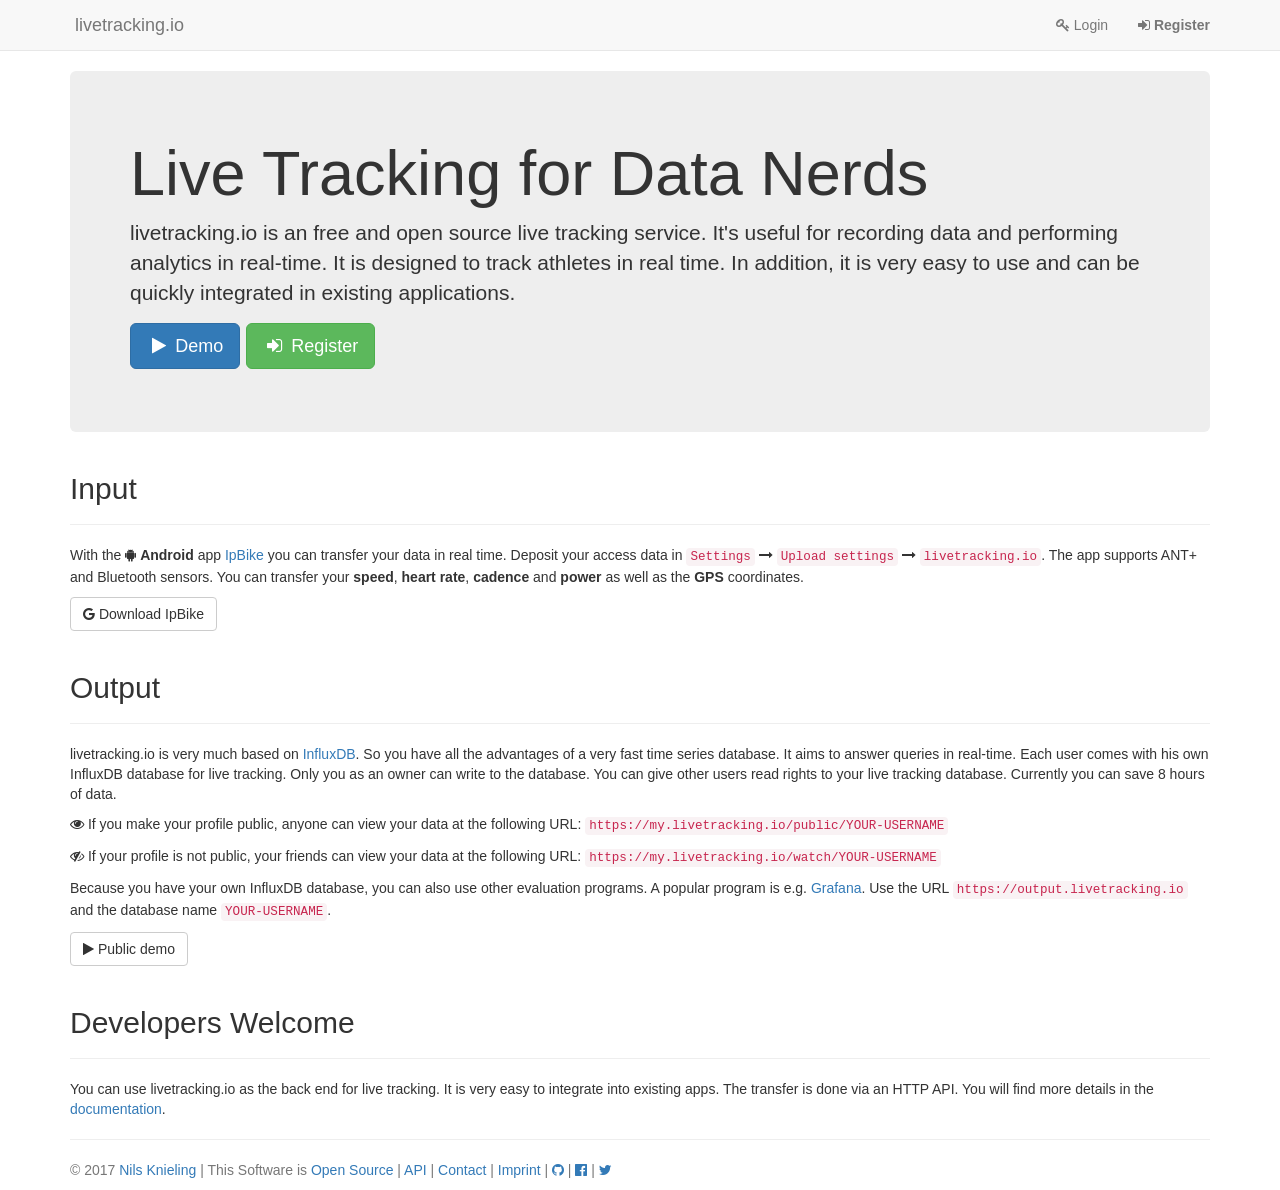
==== index.html @ e9f4f3ba "welcome google" ====
<!DOCTYPE HTML>
<html lang="en">
<head>
<meta charset="utf-8">
<meta http-equiv="X-UA-Compatible" content="IE=edge">
<meta name="viewport" content="width=device-width, initial-scale=1">
<title>Live Tracking - livetracking.io</title>
<link rel="apple-touch-icon" href="https://livetracking.io/touchicon.png">
<link rel="shortcut icon" href="https://livetracking.io/favicon.ico">
<link rel="stylesheet" href="https://cdnjs.cloudflare.com/ajax/libs/twitter-bootstrap/3.3.7/css/bootstrap.min.css">
<link rel="stylesheet" href="https://cdnjs.cloudflare.com/ajax/libs/font-awesome/4.7.0/css/font-awesome.min.css">
<link rel="stylesheet" href="https://livetracking.io/font/style.css">
</head>
<body>
<nav class="navbar navbar-default navbar-static-top">
	<div class="container">
		<div class="navbar-header">
			<button type="button" class="navbar-toggle collapsed" data-toggle="collapse" data-target="#navbar" aria-expanded="false" aria-controls="navbar">
				<span class="sr-only">Toggle navigation</span>
				<span class="icon-bar"></span>
				<span class="icon-bar"></span>
				<span class="icon-bar"></span>
			</button>
			<a class="navbar-brand" href="/">
				<i class="fa icon-livetracking" aria-hidden="true"></i>
				livetracking.io
			</a>
		</div>
		<div id="navbar" class="navbar-collapse collapse">
						<ul class="nav navbar-nav navbar-right">
									<li><a href="https://my.livetracking.io/dashboard"><i class="fa fa-key" aria-hidden="true"></i> Login</a></li>
					<li><a href="https://my.livetracking.io/register"><i class="fa fa-sign-in" aria-hidden="true"></i> <b>Register</b></a></li>
							</ul>
		</div>
	</div>
</nav>
<div class="container">


<div class="jumbotron">

<h1>Live Tracking for Data Nerds</h1>
<p>
	livetracking.io is an free and open source live tracking service.
	It's useful for recording data and performing analytics in real-time.
	It is designed to track athletes in real time.
	In addition, it is very easy to use and can be quickly integrated in existing applications.
</p>

<p>
	<a href="https://my.livetracking.io/public/demo" class="btn btn-primary btn-lg" role="button">
		<i class="fa fa-play fa-fw" aria-hidden="true"></i>
		Demo
	</a>
	<a href="https://my.livetracking.io/register" class="btn btn-success btn-lg" role="button">
		<i class="fa fa-sign-in fa-fw" aria-hidden="true"></i>
		Register
	</a>

</p>
</div> <!-- // jumbotron -->

<div class="page-header">
	<h2>Input</h2>
</div>

<p>
With the <i class="fa fa-android" aria-hidden="true"></i> <strong>Android</strong> app <a href="http://www.iforpowell.com/">IpBike</a> you can transfer your data in real time.
Deposit your access data in <code>Settings</code> <i class="fa fa-long-arrow-right" aria-hidden="true"></i> <code>Upload settings</code> <i class="fa fa-long-arrow-right" aria-hidden="true"></i> <code>livetracking.io</code>.
The app supports ANT+ and Bluetooth sensors.
You can transfer your <strong>speed</strong>, <strong>heart rate</strong>, <strong>cadence</strong> and <strong>power</strong> as well as the <strong>GPS</strong> coordinates.
</p>

<p>
	<a href="https://play.google.com/store/apps/details?id=com.iforpowell.android.ipbike" class="btn btn-default" role="button">
		<i class="fa fa-google" aria-hidden="true"></i>
		Download IpBike
	</a>
</p>

<div class="page-header">
	<h2>Output</h2>
</div>

<p>
livetracking.io is very much based on <a href="https://www.influxdata.com/">InfluxDB</a>.
So you have all the advantages of a very fast time series database.
It aims to answer queries in real-time.
Each user comes with his own InfluxDB database for live tracking.
Only you as an owner can write to the database.
You can give other users read rights to your live tracking database.
Currently you can save 8 hours of data.
</p>

<p>
<i class="fa fa-eye" aria-hidden="true"></i>
If you make your profile public, anyone can view your data at the following URL: <code>https://my.livetracking.io/public/YOUR-USERNAME</code>
</p>

<p>
<i class="fa fa-eye-slash" aria-hidden="true"></i>
If your profile is not public, your friends can view your data at the following URL:
<code>https://my.livetracking.io/watch/YOUR-USERNAME</code>
</p>

<p>
Because you have your own InfluxDB database, you can also use other evaluation programs.
A popular program is e.g. <a href="http://docs.grafana.org/features/datasources/influxdb/">Grafana</a>.
Use the URL <code>https://output.livetracking.io</code> and the database name <code>YOUR-USERNAME</code>.

<p>
	<a href="https://my.livetracking.io/public/demo" class="btn btn-default" role="button">
		<i class="fa fa-play" aria-hidden="true"></i>
		Public demo
	</a>
</p>

<div class="page-header">
	<h2>Developers Welcome</h2>
</div>

<p>
You can use livetracking.io as the back end for live tracking.
It is very easy to integrate into existing apps.
The transfer is done via an HTTP API.
You will find more details in the <a href="https://github.com/livetracking/livetracking/wiki">documentation</a>.
</p>


<hr>
<footer>
	<p class="text-muted">
		&copy; 2017 <a href="https://github.com/Cyclenerd">Nils Knieling</a>
		|
		This Software is <a href="https://github.com/livetracking">Open Source</a>
		|
		<a href="https://github.com/livetracking/livetracking/wiki">API</a>
		<script>
			emailE=('in' + 'put' + '@' + 'live' + 'tracking' + '.io')
			document.write('| <a href="mailto:' + emailE + '">Contact</a>')
		</script>
		|
		<a href="https://livetracking.io/imprint.html">Imprint</a>
		|
		<a href="https://github.com/livetracking" title="livetracking.io @ GitHub"><i class="fa fa-github" aria-hidden="true"></i></a>
		|
		<a href="https://www.facebook.com/livetracking.io/" title="livetracking.io @ Facebook"><i class="fa fa-facebook-official" aria-hidden="true"></i></a>
		|
		<a href="https://twitter.com/livetracking_io" title="livetracking.io @ Twitter"><i class="fa fa-twitter" aria-hidden="true"></i></a>
	</p>
</footer>
</div> <!-- // container -->

<script src="https://cdnjs.cloudflare.com/ajax/libs/jquery/1.12.4/jquery.min.js"></script>
<script src="https://cdnjs.cloudflare.com/ajax/libs/twitter-bootstrap/3.3.7/js/bootstrap.min.js"></script>
</body>
</html>
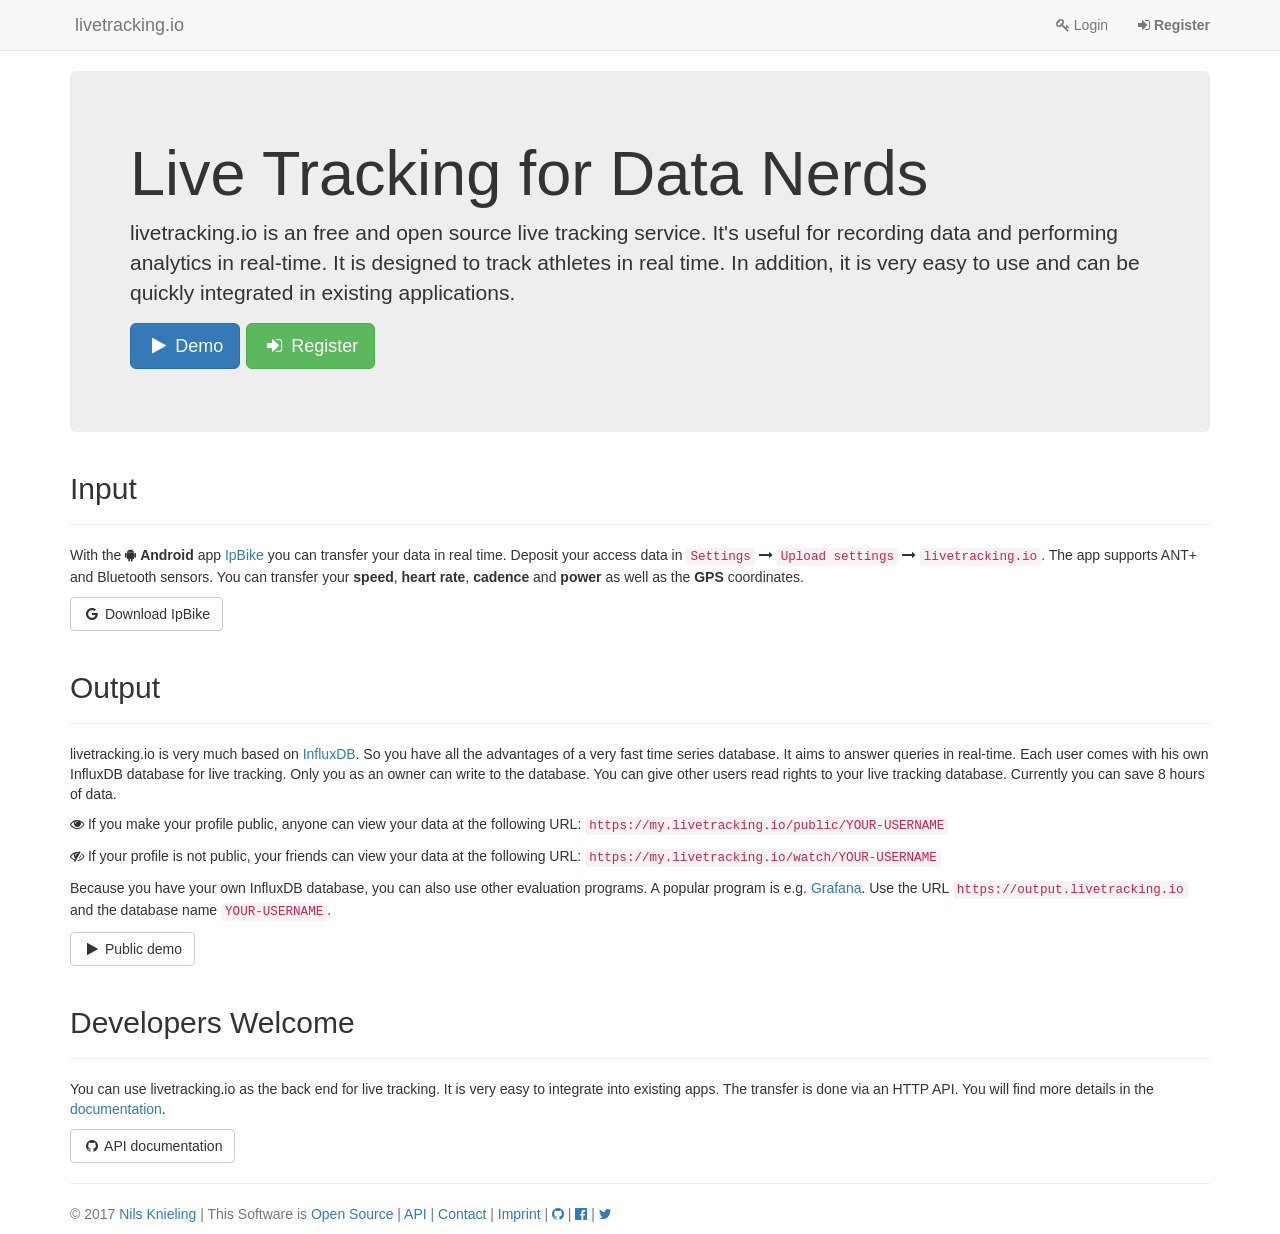
==== commit b576f6ac: "github button" ====
--- a/index.html
+++ b/index.html
@@ -73,7 +73,7 @@
 
 <p>
 	<a href="https://play.google.com/store/apps/details?id=com.iforpowell.android.ipbike" class="btn btn-default" role="button">
-		<i class="fa fa-google" aria-hidden="true"></i>
+		<i class="fa fa-google fa-fw" aria-hidden="true"></i>
 		Download IpBike
 	</a>
 </p>
@@ -110,7 +110,7 @@
 
 <p>
 	<a href="https://my.livetracking.io/public/demo" class="btn btn-default" role="button">
-		<i class="fa fa-play" aria-hidden="true"></i>
+		<i class="fa fa-play fa-fw" aria-hidden="true"></i>
 		Public demo
 	</a>
 </p>
@@ -125,6 +125,14 @@
 The transfer is done via an HTTP API.
 You will find more details in the <a href="https://github.com/livetracking/livetracking/wiki">documentation</a>.
 </p>
+
+<p>
+	<a href="https://github.com/livetracking/livetracking/wiki" class="btn btn-default" role="button">
+		<i class="fa fa-github fa-fw" aria-hidden="true"></i>
+		API documentation
+	</a>
+</p>
+
 
 
 <hr>
@@ -153,5 +161,14 @@
 
 <script src="https://cdnjs.cloudflare.com/ajax/libs/jquery/1.12.4/jquery.min.js"></script>
 <script src="https://cdnjs.cloudflare.com/ajax/libs/twitter-bootstrap/3.3.7/js/bootstrap.min.js"></script>
+
+<script>
+(function(i,s,o,g,r,a,m){i['GoogleAnalyticsObject']=r;i[r]=i[r]||function(){
+(i[r].q=i[r].q||[]).push(arguments)},i[r].l=1*new Date();a=s.createElement(o),
+m=s.getElementsByTagName(o)[0];a.async=1;a.src=g;m.parentNode.insertBefore(a,m)
+})(window,document,'script','https://www.google-analytics.com/analytics.js','ga');
+ga('create', 'UA-1984327-10', 'auto');
+ga('send', 'pageview');
+</script>
 </body>
 </html>
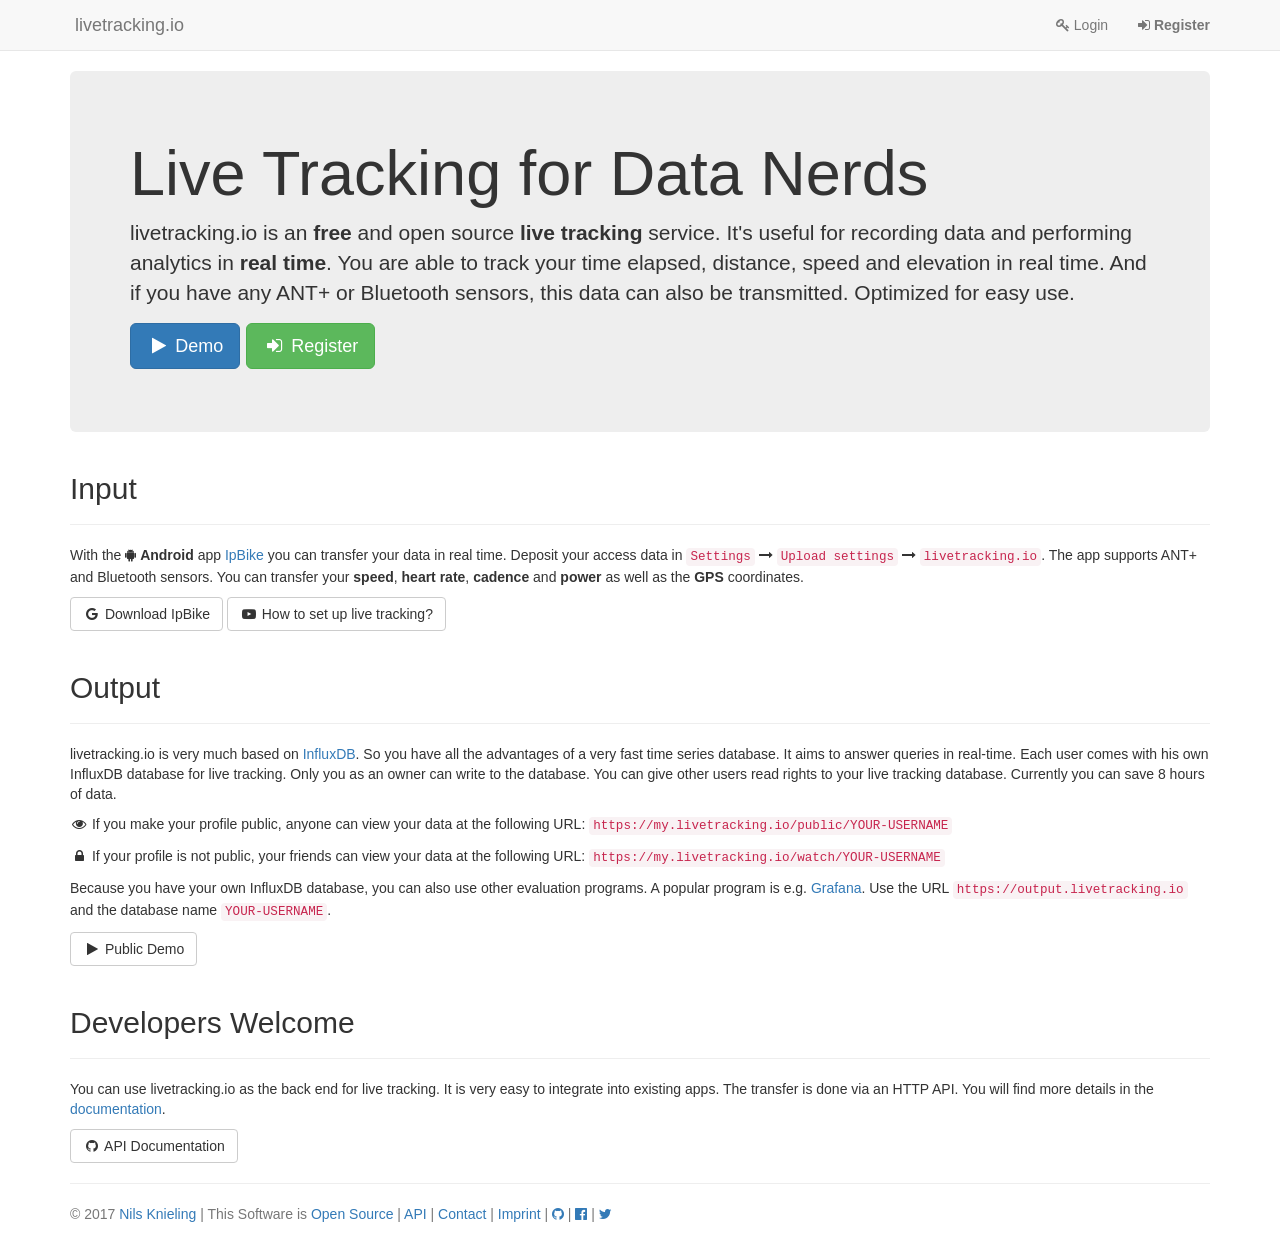
==== commit 360ba14e: "frontpage fix" ====
--- a/index.html
+++ b/index.html
@@ -4,7 +4,7 @@
 <meta charset="utf-8">
 <meta http-equiv="X-UA-Compatible" content="IE=edge">
 <meta name="viewport" content="width=device-width, initial-scale=1">
-<title>Live Tracking - livetracking.io</title>
+<title>Live Tracking in Real Time - GPS - ANT+ and Bluetooth - livetracking.io</title>
 <link rel="apple-touch-icon" href="https://livetracking.io/touchicon.png">
 <link rel="shortcut icon" href="https://livetracking.io/favicon.ico">
 <link rel="stylesheet" href="https://cdnjs.cloudflare.com/ajax/libs/twitter-bootstrap/3.3.7/css/bootstrap.min.css">
@@ -21,7 +21,7 @@
 				<span class="icon-bar"></span>
 				<span class="icon-bar"></span>
 			</button>
-			<a class="navbar-brand" href="/">
+			<a class="navbar-brand" href="https://livetracking.io/">
 				<i class="fa icon-livetracking" aria-hidden="true"></i>
 				livetracking.io
 			</a>
@@ -41,10 +41,11 @@
 
 <h1>Live Tracking for Data Nerds</h1>
 <p>
-	livetracking.io is an free and open source live tracking service.
-	It's useful for recording data and performing analytics in real-time.
-	It is designed to track athletes in real time.
-	In addition, it is very easy to use and can be quickly integrated in existing applications.
+	livetracking.io is an <b>free</b> and open source <b>live tracking</b> service.
+	It's useful for recording data and performing analytics in <b>real time</b>.
+	You are able to track your time elapsed, distance, speed and elevation in real time.
+	And if you have any ANT+ or Bluetooth sensors, this data can also be transmitted.
+	Optimized for easy use.
 </p>
 
 <p>
@@ -76,6 +77,10 @@
 		<i class="fa fa-google fa-fw" aria-hidden="true"></i>
 		Download IpBike
 	</a>
+	<a href="https://www.youtube.com/watch?v=tgOifBgPqaA" class="btn btn-default" role="button">
+		<i class="fa fa-youtube-play fa-fw" aria-hidden="true"></i>
+		How to set up live tracking?
+	</a>
 </p>
 
 <div class="page-header">
@@ -93,12 +98,12 @@
 </p>
 
 <p>
-<i class="fa fa-eye" aria-hidden="true"></i>
+<i class="fa fa-eye fa-fw" aria-hidden="true"></i>
 If you make your profile public, anyone can view your data at the following URL: <code>https://my.livetracking.io/public/YOUR-USERNAME</code>
 </p>
 
 <p>
-<i class="fa fa-eye-slash" aria-hidden="true"></i>
+<i class="fa fa-lock fa-fw" aria-hidden="true"></i>
 If your profile is not public, your friends can view your data at the following URL:
 <code>https://my.livetracking.io/watch/YOUR-USERNAME</code>
 </p>
@@ -111,7 +116,7 @@
 <p>
 	<a href="https://my.livetracking.io/public/demo" class="btn btn-default" role="button">
 		<i class="fa fa-play fa-fw" aria-hidden="true"></i>
-		Public demo
+		Public Demo
 	</a>
 </p>
 
@@ -129,10 +134,9 @@
 <p>
 	<a href="https://github.com/livetracking/livetracking/wiki" class="btn btn-default" role="button">
 		<i class="fa fa-github fa-fw" aria-hidden="true"></i>
-		API documentation
+		API Documentation
 	</a>
 </p>
-
 
 
 <hr>
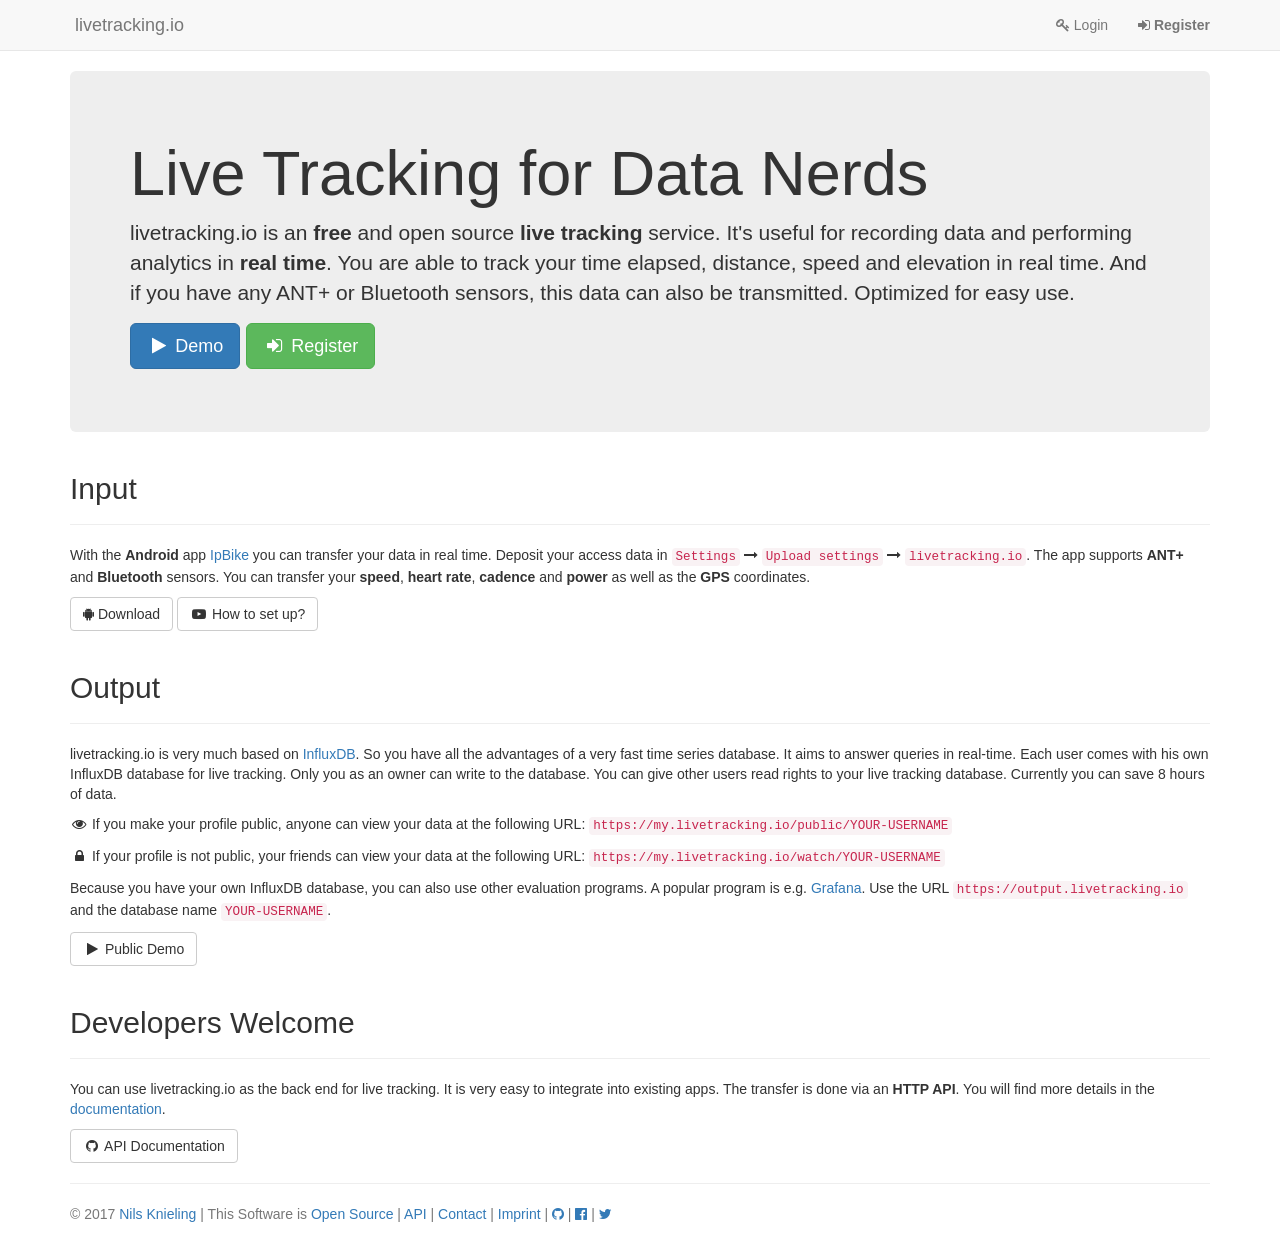
==== commit 7335e993: "small fix" ====
--- a/index.html
+++ b/index.html
@@ -66,20 +66,20 @@
 </div>
 
 <p>
-With the <i class="fa fa-android" aria-hidden="true"></i> <strong>Android</strong> app <a href="http://www.iforpowell.com/">IpBike</a> you can transfer your data in real time.
+With the <strong>Android</strong> app <a href="http://www.iforpowell.com/">IpBike</a> you can transfer your data in real time.
 Deposit your access data in <code>Settings</code> <i class="fa fa-long-arrow-right" aria-hidden="true"></i> <code>Upload settings</code> <i class="fa fa-long-arrow-right" aria-hidden="true"></i> <code>livetracking.io</code>.
-The app supports ANT+ and Bluetooth sensors.
+The app supports <b>ANT+</b> and <b>Bluetooth</b> sensors.
 You can transfer your <strong>speed</strong>, <strong>heart rate</strong>, <strong>cadence</strong> and <strong>power</strong> as well as the <strong>GPS</strong> coordinates.
 </p>
 
 <p>
 	<a href="https://play.google.com/store/apps/details?id=com.iforpowell.android.ipbike" class="btn btn-default" role="button">
-		<i class="fa fa-google fa-fw" aria-hidden="true"></i>
-		Download IpBike
+		<i class="fa fa-android" aria-hidden="true"></i>
+		Download
 	</a>
 	<a href="https://www.youtube.com/watch?v=tgOifBgPqaA" class="btn btn-default" role="button">
 		<i class="fa fa-youtube-play fa-fw" aria-hidden="true"></i>
-		How to set up live tracking?
+		How to set up?
 	</a>
 </p>
 
@@ -127,7 +127,7 @@
 <p>
 You can use livetracking.io as the back end for live tracking.
 It is very easy to integrate into existing apps.
-The transfer is done via an HTTP API.
+The transfer is done via an <b>HTTP API</b>.
 You will find more details in the <a href="https://github.com/livetracking/livetracking/wiki">documentation</a>.
 </p>
 
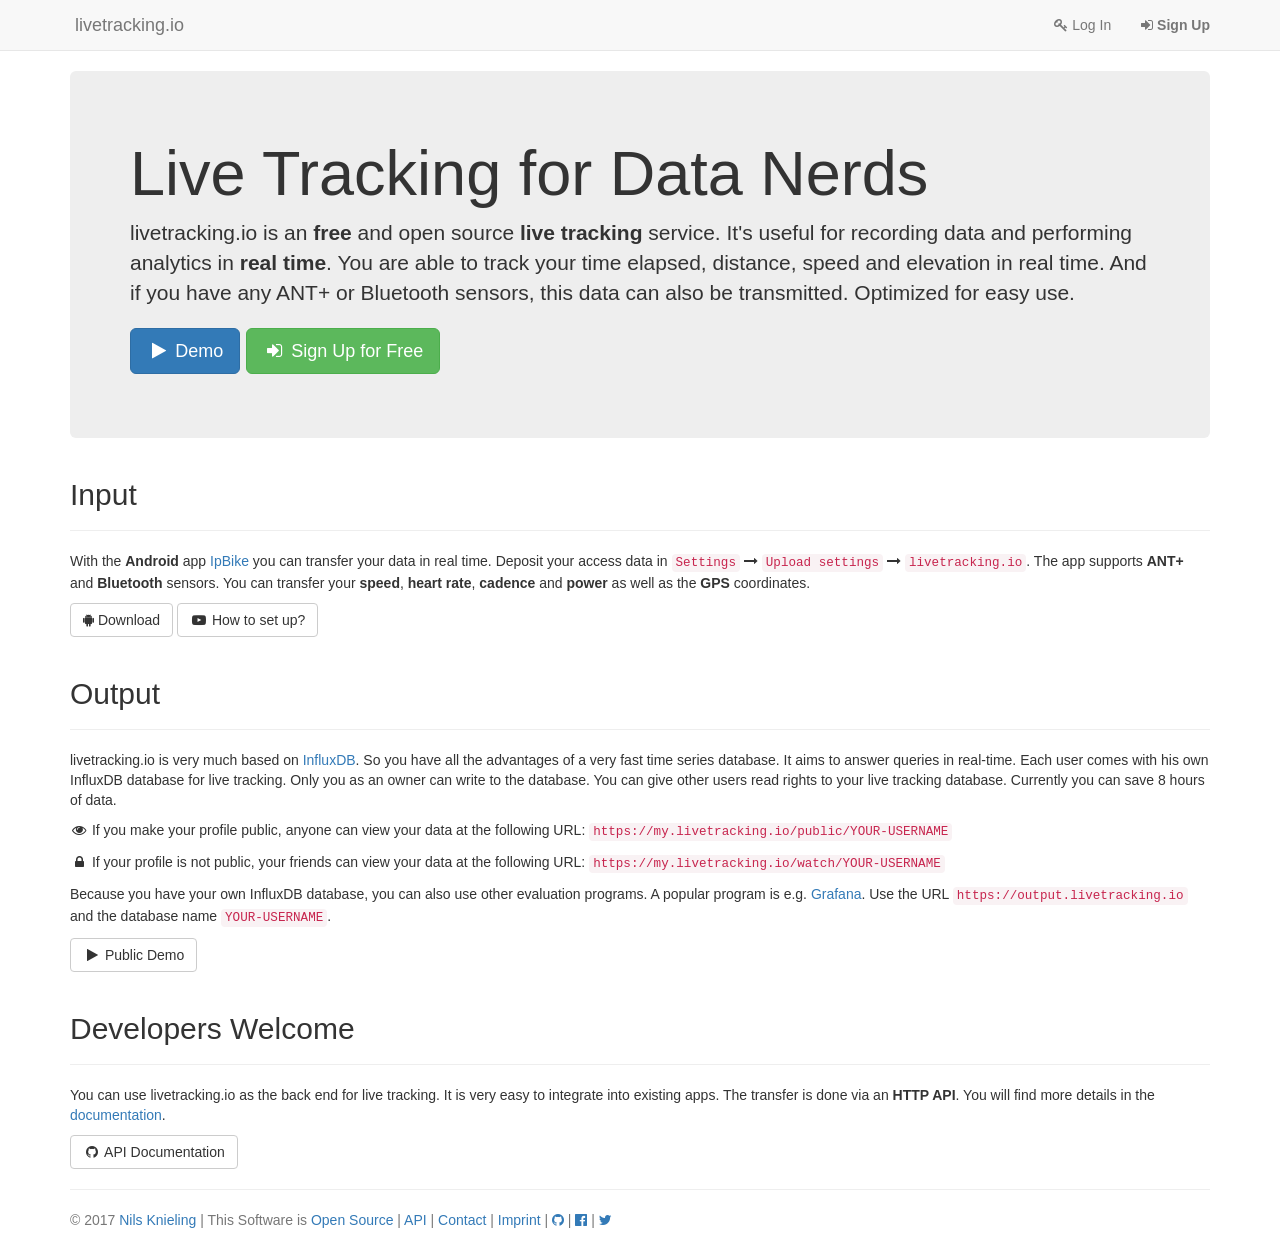
==== commit a212ee44: "sign up for free" ====
--- a/index.html
+++ b/index.html
@@ -10,6 +10,11 @@
 <link rel="stylesheet" href="https://cdnjs.cloudflare.com/ajax/libs/twitter-bootstrap/3.3.7/css/bootstrap.min.css">
 <link rel="stylesheet" href="https://cdnjs.cloudflare.com/ajax/libs/font-awesome/4.7.0/css/font-awesome.min.css">
 <link rel="stylesheet" href="https://livetracking.io/font/style.css">
+<style>
+.frontpage-jumbotron-buttons {
+	line-height: 52px;
+}
+</style>
 </head>
 <body>
 <nav class="navbar navbar-default navbar-static-top">
@@ -28,8 +33,20 @@
 		</div>
 		<div id="navbar" class="navbar-collapse collapse">
 						<ul class="nav navbar-nav navbar-right">
-									<li><a href="https://my.livetracking.io/dashboard"><i class="fa fa-key" aria-hidden="true"></i> Login</a></li>
-					<li><a href="https://my.livetracking.io/register"><i class="fa fa-sign-in" aria-hidden="true"></i> <b>Register</b></a></li>
+									<li>
+						<a href="https://my.livetracking.io/dashboard"
+							title="Enter your username in lowercase">
+							<i class="fa fa-key" aria-hidden="true"></i>
+							Log In
+						</a>
+					</li>
+					<li>
+						<a href="https://my.livetracking.io/register"
+							title="Sign up for free">
+							<i class="fa fa-sign-in" aria-hidden="true"></i>
+							<b>Sign Up</b>
+						</a>
+					</li>
 							</ul>
 		</div>
 	</div>
@@ -48,14 +65,14 @@
 	Optimized for easy use.
 </p>
 
-<p>
+<p class="frontpage-jumbotron-buttons">
 	<a href="https://my.livetracking.io/public/demo" class="btn btn-primary btn-lg" role="button">
 		<i class="fa fa-play fa-fw" aria-hidden="true"></i>
 		Demo
 	</a>
 	<a href="https://my.livetracking.io/register" class="btn btn-success btn-lg" role="button">
 		<i class="fa fa-sign-in fa-fw" aria-hidden="true"></i>
-		Register
+		Sign Up for Free
 	</a>
 
 </p>
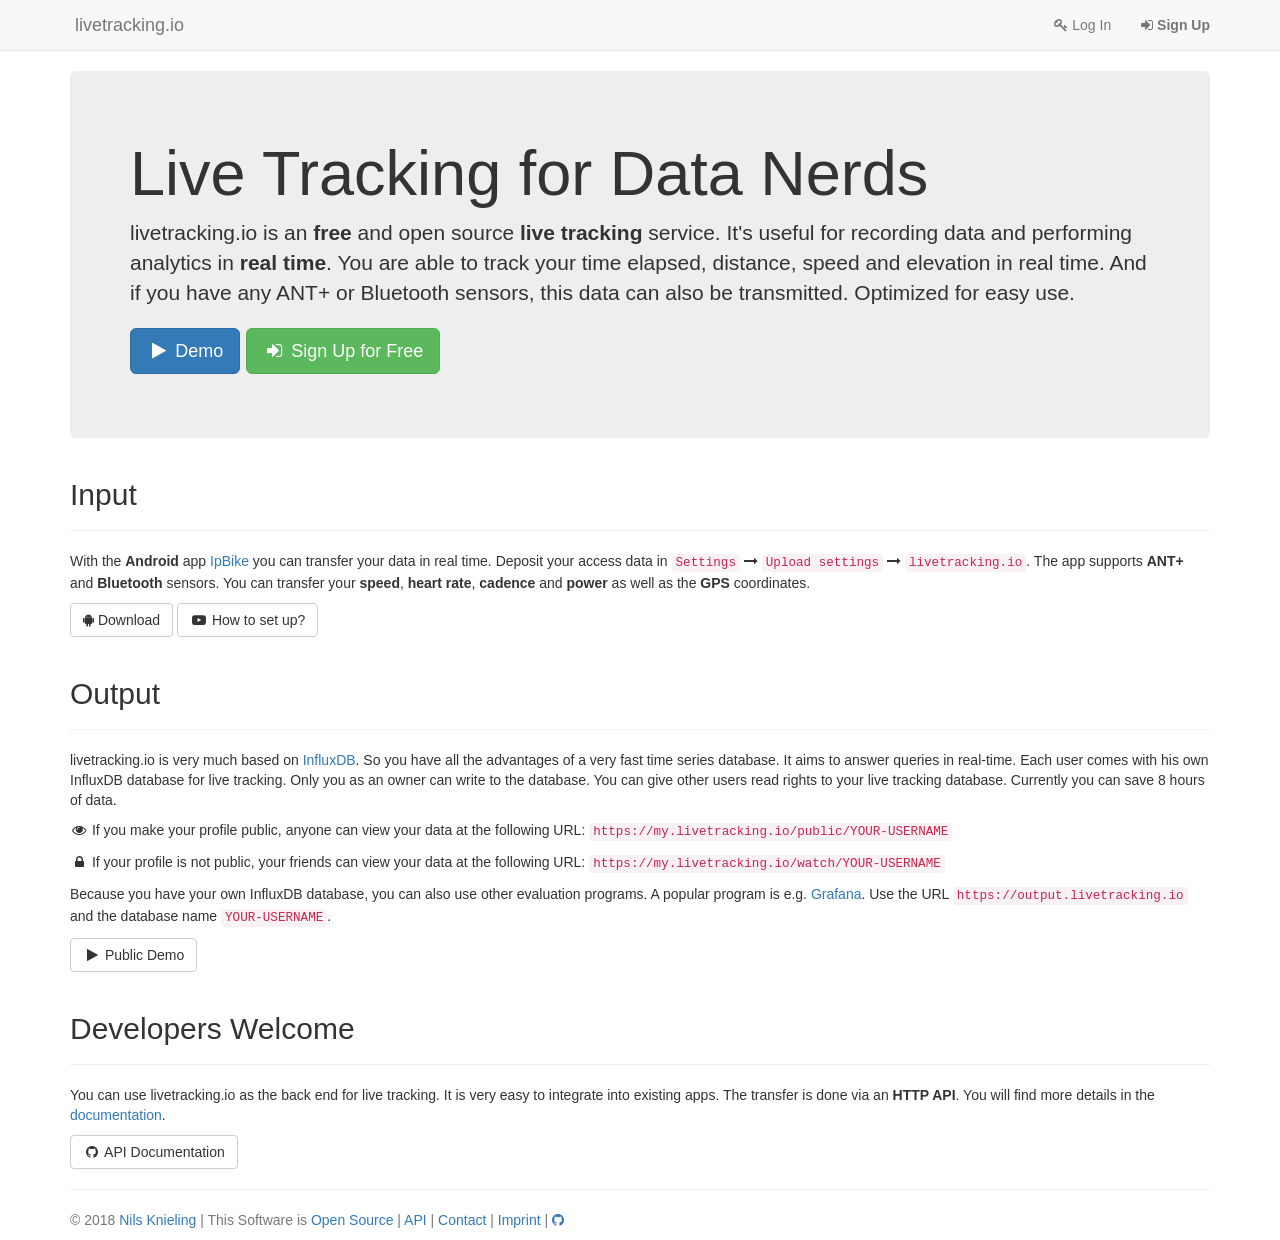
==== commit 1c8e0665: "twitter and facebook removed" ====
--- a/index.html
+++ b/index.html
@@ -159,7 +159,7 @@
 <hr>
 <footer>
 	<p class="text-muted">
-		&copy; 2017 <a href="https://github.com/Cyclenerd">Nils Knieling</a>
+		&copy; 2018 <a href="https://github.com/Cyclenerd">Nils Knieling</a>
 		|
 		This Software is <a href="https://github.com/livetracking">Open Source</a>
 		|
@@ -172,10 +172,6 @@
 		<a href="https://livetracking.io/imprint.html">Imprint</a>
 		|
 		<a href="https://github.com/livetracking" title="livetracking.io @ GitHub"><i class="fa fa-github" aria-hidden="true"></i></a>
-		|
-		<a href="https://www.facebook.com/livetracking.io/" title="livetracking.io @ Facebook"><i class="fa fa-facebook-official" aria-hidden="true"></i></a>
-		|
-		<a href="https://twitter.com/livetracking_io" title="livetracking.io @ Twitter"><i class="fa fa-twitter" aria-hidden="true"></i></a>
 	</p>
 </footer>
 </div> <!-- // container -->
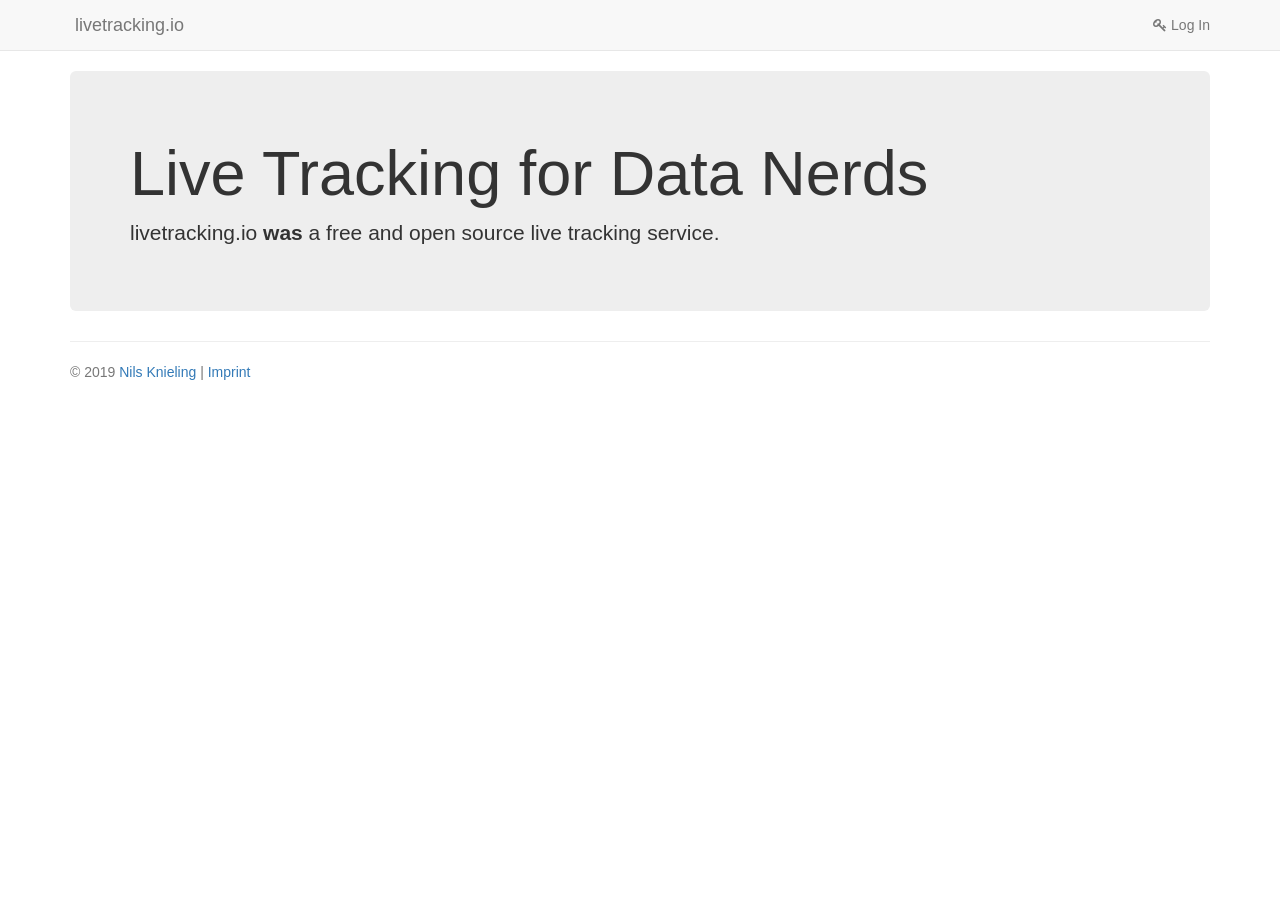
==== commit 5e26baf0: "(So long, and thanks for all the fish" ====
--- a/index.html
+++ b/index.html
@@ -32,22 +32,15 @@
 			</a>
 		</div>
 		<div id="navbar" class="navbar-collapse collapse">
-						<ul class="nav navbar-nav navbar-right">
-									<li>
-						<a href="https://my.livetracking.io/dashboard"
-							title="Enter your username in lowercase">
-							<i class="fa fa-key" aria-hidden="true"></i>
-							Log In
-						</a>
-					</li>
-					<li>
-						<a href="https://my.livetracking.io/register"
-							title="Sign up for free">
-							<i class="fa fa-sign-in" aria-hidden="true"></i>
-							<b>Sign Up</b>
-						</a>
-					</li>
-							</ul>
+			<ul class="nav navbar-nav navbar-right">
+				<li>
+					<a href="https://my.livetracking.io/dashboard"
+						title="Enter your username in lowercase">
+						<i class="fa fa-key" aria-hidden="true"></i>
+						Log In
+					</a>
+				</li>
+			</ul>
 		</div>
 	</div>
 </nav>
@@ -58,120 +51,16 @@
 
 <h1>Live Tracking for Data Nerds</h1>
 <p>
-	livetracking.io is an <b>free</b> and open source <b>live tracking</b> service.
-	It's useful for recording data and performing analytics in <b>real time</b>.
-	You are able to track your time elapsed, distance, speed and elevation in real time.
-	And if you have any ANT+ or Bluetooth sensors, this data can also be transmitted.
-	Optimized for easy use.
+	livetracking.io <b>was</b> a free and open source live tracking service.
 </p>
 
-<p class="frontpage-jumbotron-buttons">
-	<a href="https://my.livetracking.io/public/demo" class="btn btn-primary btn-lg" role="button">
-		<i class="fa fa-play fa-fw" aria-hidden="true"></i>
-		Demo
-	</a>
-	<a href="https://my.livetracking.io/register" class="btn btn-success btn-lg" role="button">
-		<i class="fa fa-sign-in fa-fw" aria-hidden="true"></i>
-		Sign Up for Free
-	</a>
-
-</p>
 </div> <!-- // jumbotron -->
-
-<div class="page-header">
-	<h2>Input</h2>
-</div>
-
-<p>
-With the <strong>Android</strong> app <a href="http://www.iforpowell.com/">IpBike</a> you can transfer your data in real time.
-Deposit your access data in <code>Settings</code> <i class="fa fa-long-arrow-right" aria-hidden="true"></i> <code>Upload settings</code> <i class="fa fa-long-arrow-right" aria-hidden="true"></i> <code>livetracking.io</code>.
-The app supports <b>ANT+</b> and <b>Bluetooth</b> sensors.
-You can transfer your <strong>speed</strong>, <strong>heart rate</strong>, <strong>cadence</strong> and <strong>power</strong> as well as the <strong>GPS</strong> coordinates.
-</p>
-
-<p>
-	<a href="https://play.google.com/store/apps/details?id=com.iforpowell.android.ipbike" class="btn btn-default" role="button">
-		<i class="fa fa-android" aria-hidden="true"></i>
-		Download
-	</a>
-	<a href="https://www.youtube.com/watch?v=tgOifBgPqaA" class="btn btn-default" role="button">
-		<i class="fa fa-youtube-play fa-fw" aria-hidden="true"></i>
-		How to set up?
-	</a>
-</p>
-
-<div class="page-header">
-	<h2>Output</h2>
-</div>
-
-<p>
-livetracking.io is very much based on <a href="https://www.influxdata.com/">InfluxDB</a>.
-So you have all the advantages of a very fast time series database.
-It aims to answer queries in real-time.
-Each user comes with his own InfluxDB database for live tracking.
-Only you as an owner can write to the database.
-You can give other users read rights to your live tracking database.
-Currently you can save 8 hours of data.
-</p>
-
-<p>
-<i class="fa fa-eye fa-fw" aria-hidden="true"></i>
-If you make your profile public, anyone can view your data at the following URL: <code>https://my.livetracking.io/public/YOUR-USERNAME</code>
-</p>
-
-<p>
-<i class="fa fa-lock fa-fw" aria-hidden="true"></i>
-If your profile is not public, your friends can view your data at the following URL:
-<code>https://my.livetracking.io/watch/YOUR-USERNAME</code>
-</p>
-
-<p>
-Because you have your own InfluxDB database, you can also use other evaluation programs.
-A popular program is e.g. <a href="http://docs.grafana.org/features/datasources/influxdb/">Grafana</a>.
-Use the URL <code>https://output.livetracking.io</code> and the database name <code>YOUR-USERNAME</code>.
-
-<p>
-	<a href="https://my.livetracking.io/public/demo" class="btn btn-default" role="button">
-		<i class="fa fa-play fa-fw" aria-hidden="true"></i>
-		Public Demo
-	</a>
-</p>
-
-<div class="page-header">
-	<h2>Developers Welcome</h2>
-</div>
-
-<p>
-You can use livetracking.io as the back end for live tracking.
-It is very easy to integrate into existing apps.
-The transfer is done via an <b>HTTP API</b>.
-You will find more details in the <a href="https://github.com/livetracking/livetracking/wiki">documentation</a>.
-</p>
-
-<p>
-	<a href="https://github.com/livetracking/livetracking/wiki" class="btn btn-default" role="button">
-		<i class="fa fa-github fa-fw" aria-hidden="true"></i>
-		API Documentation
-	</a>
-</p>
-
-
 <hr>
 <footer>
 	<p class="text-muted">
-		&copy; 2018 <a href="https://github.com/Cyclenerd">Nils Knieling</a>
-		|
-		This Software is <a href="https://github.com/livetracking">Open Source</a>
-		|
-		<a href="https://github.com/livetracking/livetracking/wiki">API</a>
-		<script>
-			emailE=('in' + 'put' + '@' + 'live' + 'tracking' + '.io')
-			document.write('| <a href="mailto:' + emailE + '">Contact</a>')
-		</script>
+		&copy; 2019 <a href="https://github.com/Cyclenerd">Nils Knieling</a>
 		|
 		<a href="https://livetracking.io/imprint.html">Imprint</a>
-		|
-		<a href="https://github.com/livetracking" title="livetracking.io @ GitHub"><i class="fa fa-github" aria-hidden="true"></i></a>
 	</p>
 </footer>
 </div> <!-- // container -->
@@ -179,13 +68,5 @@
 <script src="https://cdnjs.cloudflare.com/ajax/libs/jquery/1.12.4/jquery.min.js"></script>
 <script src="https://cdnjs.cloudflare.com/ajax/libs/twitter-bootstrap/3.3.7/js/bootstrap.min.js"></script>
 
-<script>
-(function(i,s,o,g,r,a,m){i['GoogleAnalyticsObject']=r;i[r]=i[r]||function(){
-(i[r].q=i[r].q||[]).push(arguments)},i[r].l=1*new Date();a=s.createElement(o),
-m=s.getElementsByTagName(o)[0];a.async=1;a.src=g;m.parentNode.insertBefore(a,m)
-})(window,document,'script','https://www.google-analytics.com/analytics.js','ga');
-ga('create', 'UA-1984327-10', 'auto');
-ga('send', 'pageview');
-</script>
 </body>
 </html>
